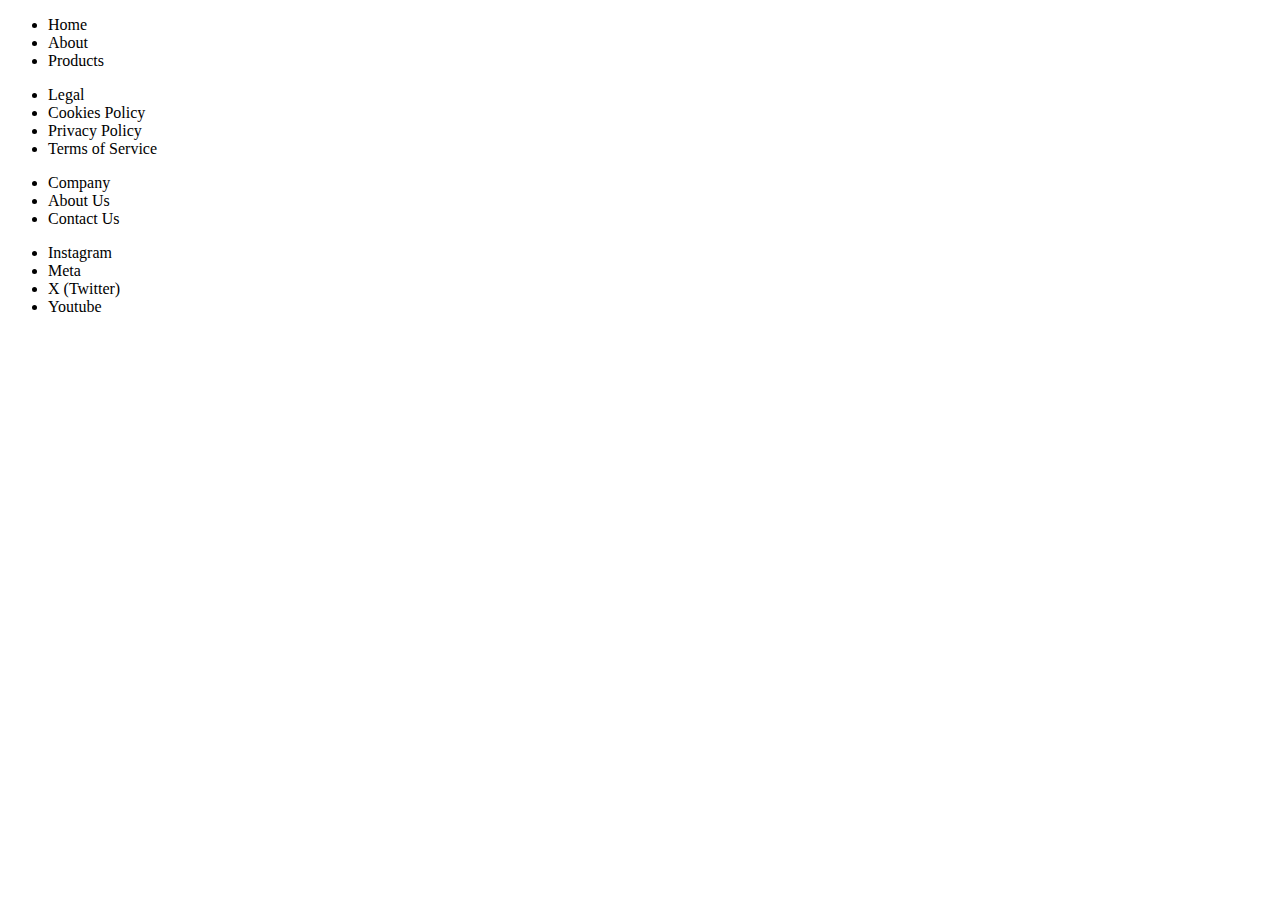
==== about.html @ 0f2d2afc "Create about.html skeleton file" ====
<!DOCTYPE html>
<html lang="en">
  <head>
    <meta charset="UTF-8" />
    <meta name="viewport" content="width=device-width, initial-scale=1.0" />
    <link rel="stylesheet" href="#" />
    <title>Peeling-Good</title>
  </head>

  <body>
    <header>
      <nav class="header-nav">
        <ul>
          <li>Home</li>
          <li>About</li>
          <li>Products</li>
        </ul>
      </nav>
    </header>

    <section class="abouttext"></section>

    <section class="aboutimg"></section>

    <section class="facts"></section>

    <section class="signup"></section>

    <section class="map"></section>

    <section class="contact"></section>

    <footer>
      <nav class="footer-nav-legal">
        <ul>
          <li>Legal</li>
          <li>Cookies Policy</li>
          <li>Privacy Policy</li>
          <li>Terms of Service</li>
        </ul>
      </nav>
      <nav class="footer-nav-company">
        <ul>
          <li>Company</li>
          <li>About Us</li>
          <li>Contact Us</li>
        </ul>
      </nav>
      <nav class="footer-nav-social">
        <ul>
          <li>Instagram</li>
          <li>Meta</li>
          <li>X (Twitter)</li>
          <li>Youtube</li>
        </ul>
      </nav>
    </footer>
  </body>
</html>
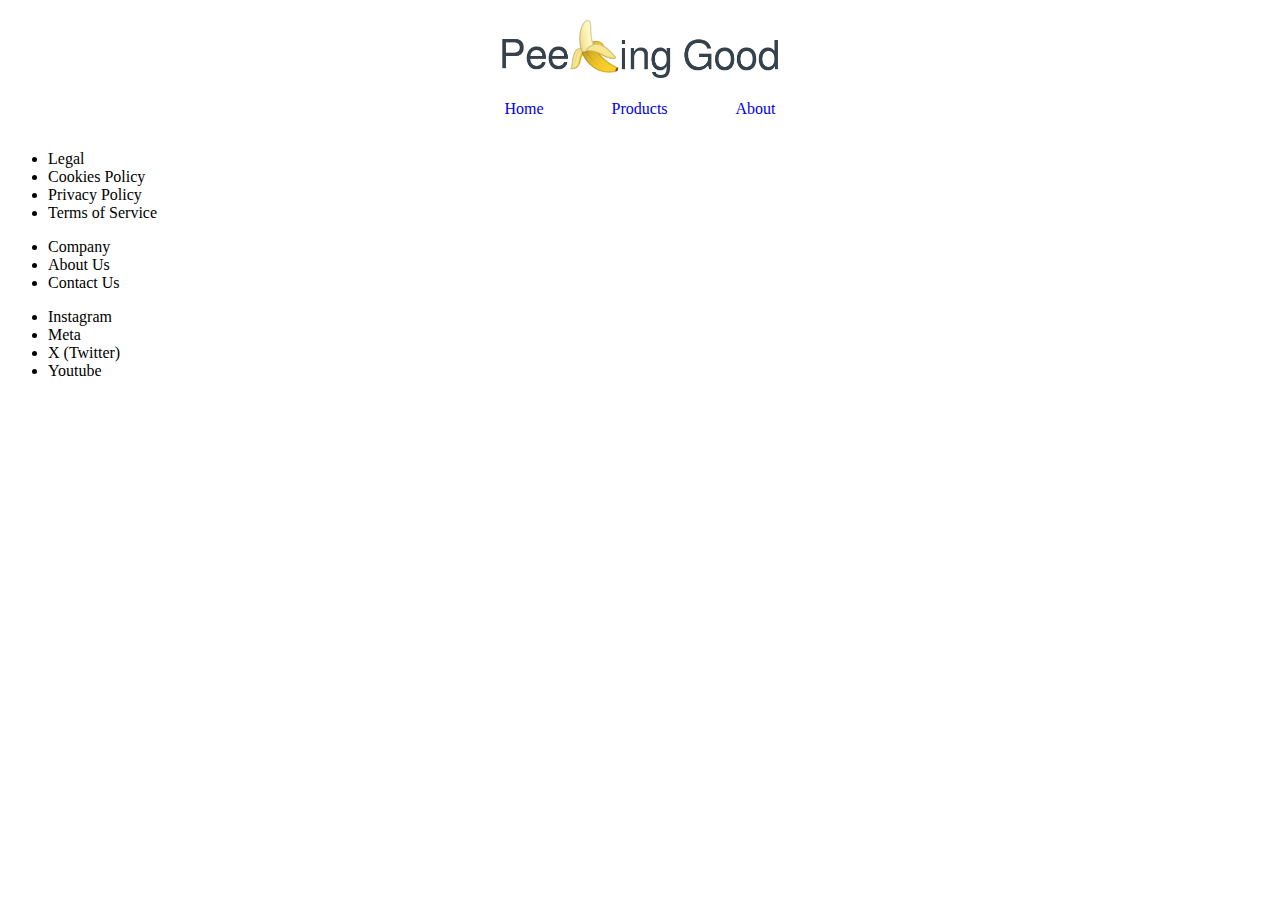
==== commit bfda275d: "Create Header to be used through all 3 pages:" ====
--- a/about.html
+++ b/about.html
@@ -3,17 +3,24 @@
   <head>
     <meta charset="UTF-8" />
     <meta name="viewport" content="width=device-width, initial-scale=1.0" />
-    <link rel="stylesheet" href="#" />
+    <link rel="stylesheet" href="./css/about.css" />
     <title>Peeling-Good</title>
   </head>
 
   <body>
-    <header>
+    <header class="header">
+      <div>
+        <img
+          class="header-logo"
+          src="./images/companylogo.png"
+          alt="Peeling Good"
+        />
+      </div>
       <nav class="header-nav">
         <ul>
-          <li>Home</li>
-          <li>About</li>
-          <li>Products</li>
+          <li><a href="#">Home</a></li>
+          <li><a href="#">Products</a></li>
+          <li><a href="#">About</a></li>
         </ul>
       </nav>
     </header>
--- a/css/about.css
+++ b/css/about.css
@@ -0,0 +1,34 @@
+header {
+  display: flex;
+  flex-direction: column;
+  justify-content: center;
+  align-items: center;
+}
+
+.header-logo {
+  margin: 0 auto;
+  padding-top: 0.5rem;
+  height: 4rem;
+  width: auto;
+}
+
+.header-nav {
+  list-style-type: none;
+  margin: 0;
+  padding: 0;
+}
+
+.header-nav ul {
+  padding: 0;
+}
+
+.header-nav li {
+  display: inline-block;
+  margin: 0;
+  width: auto;
+  padding: 0 2rem 0 2rem;
+}
+
+.header-nav li a {
+  text-decoration: none;
+}
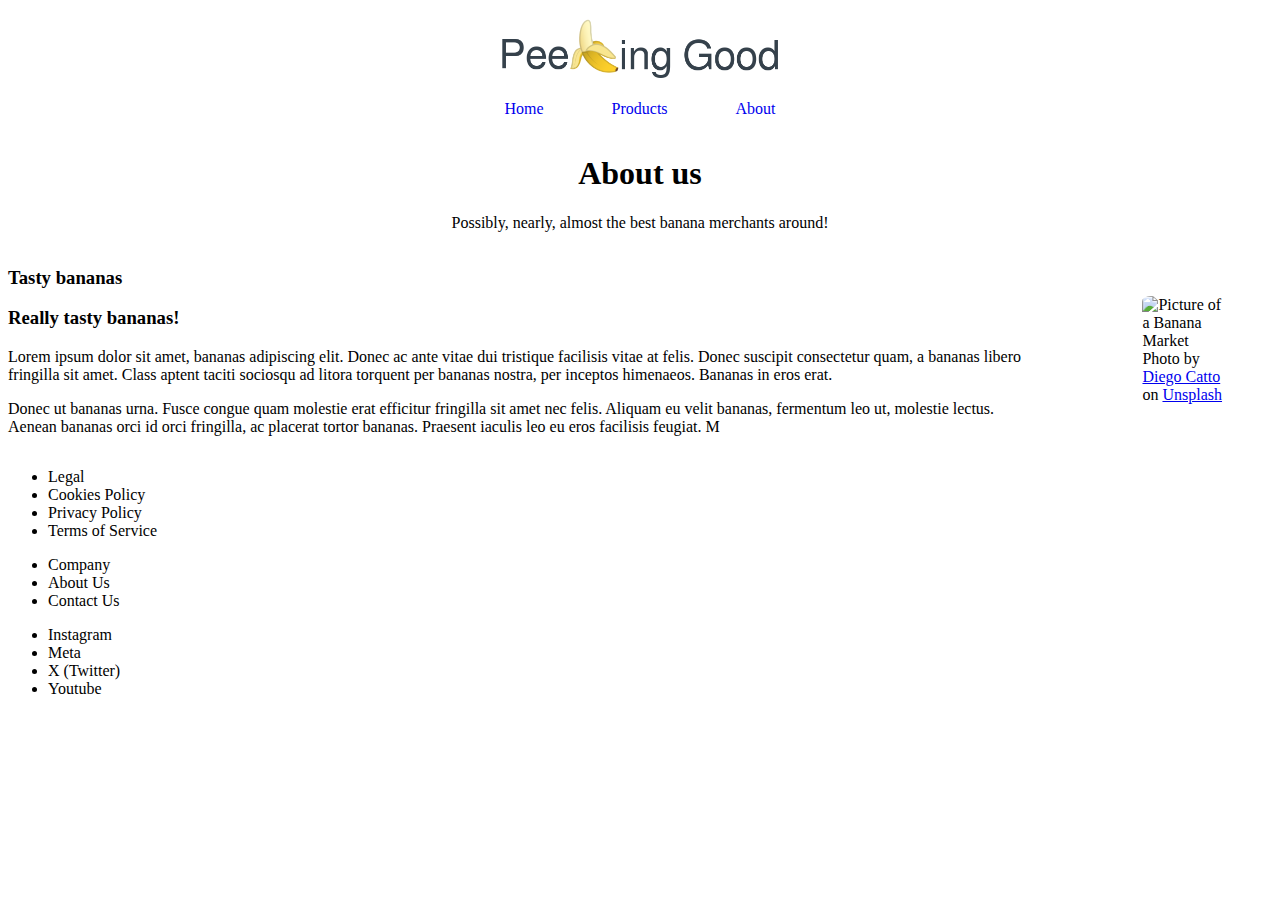
==== commit da73b3d2: "Merge pull request #15 from technative-academy/cgaboutheaderandtext" ====
--- a/about.html
+++ b/about.html
@@ -4,6 +4,7 @@
     <meta charset="UTF-8" />
     <meta name="viewport" content="width=device-width, initial-scale=1.0" />
     <link rel="stylesheet" href="./css/about.css" />
+    <link rel="stylesheet" href=".css/global.css" />
     <title>Peeling-Good</title>
   </head>
 
@@ -18,16 +19,59 @@
       </div>
       <nav class="header-nav">
         <ul>
-          <li><a href="#">Home</a></li>
-          <li><a href="#">Products</a></li>
+          <li><a href="./index.html">Home</a></li>
+          <li><a href="./products.html">Products</a></li>
           <li><a href="#">About</a></li>
         </ul>
       </nav>
     </header>
 
-    <section class="abouttext"></section>
+    <div class="about-hero">
+      <h1>About us</h1>
+      <p>Possibly, nearly, almost the best banana merchants around!</p>
+    </div>
 
-    <section class="aboutimg"></section>
+    <div class="about-blurb-container">
+      <section class="abouttext">
+        <h3>Tasty bananas</h3>
+        <h3>Really tasty bananas!</h3>
+        <p>
+          Lorem ipsum dolor sit amet, bananas adipiscing elit. Donec ac ante
+          vitae dui tristique facilisis vitae at felis. Donec suscipit
+          consectetur quam, a bananas libero fringilla sit amet. Class aptent
+          taciti sociosqu ad litora torquent per bananas nostra, per inceptos
+          himenaeos. Bananas in eros erat.
+        </p>
+        <p>
+          Donec ut bananas urna. Fusce congue quam molestie erat efficitur
+          fringilla sit amet nec felis. Aliquam eu velit bananas, fermentum leo
+          ut, molestie lectus. Aenean bananas orci id orci fringilla, ac
+          placerat tortor bananas. Praesent iaculis leo eu eros facilisis
+          feugiat. M
+        </p>
+      </section>
+      <section class="aboutimg">
+        <figure class="aboutimg-fig">
+          <img
+            class="aboutimg-img"
+            src="./images/banana_market.jpg"
+            alt="Picture of a Banana Market"
+          />
+          <figcaption class="about-figcap">
+            Photo by
+            <a
+              href="https://unsplash.com/@diegocatto?utm_content=creditCopyText&utm_medium=referral&utm_source=unsplash"
+              >Diego Catto</a
+            >
+            on
+            <a
+              href="https://unsplash.com/photos/variety-fruits-sw9V-jBBurQ?utm_content=creditCopyText&utm_medium=referral&utm_source=unsplash"
+              >Unsplash</a
+            >
+          </figcaption>
+        </figure>
+      </section>
+    </div>
 
     <section class="facts"></section>
 
--- a/css/about.css
+++ b/css/about.css
@@ -1,3 +1,5 @@
+/* Header styling */
+
 header {
   display: flex;
   flex-direction: column;
@@ -32,3 +34,30 @@
 .header-nav li a {
   text-decoration: none;
 }
+
+/* About Body Styling*/
+
+.about-hero {
+  text-align: center;
+}
+
+.about-text {
+  justify-items: center;
+}
+
+.about-blurb-container {
+  display: flex;
+  justify-content: center;
+  align-items: center;
+  gap: 5%;
+}
+
+.aboutimg-img {
+  width: auto;
+  max-height: 300px;
+  border-radius: 10%;
+}
+
+.about-figcap {
+  text-align: left;
+}
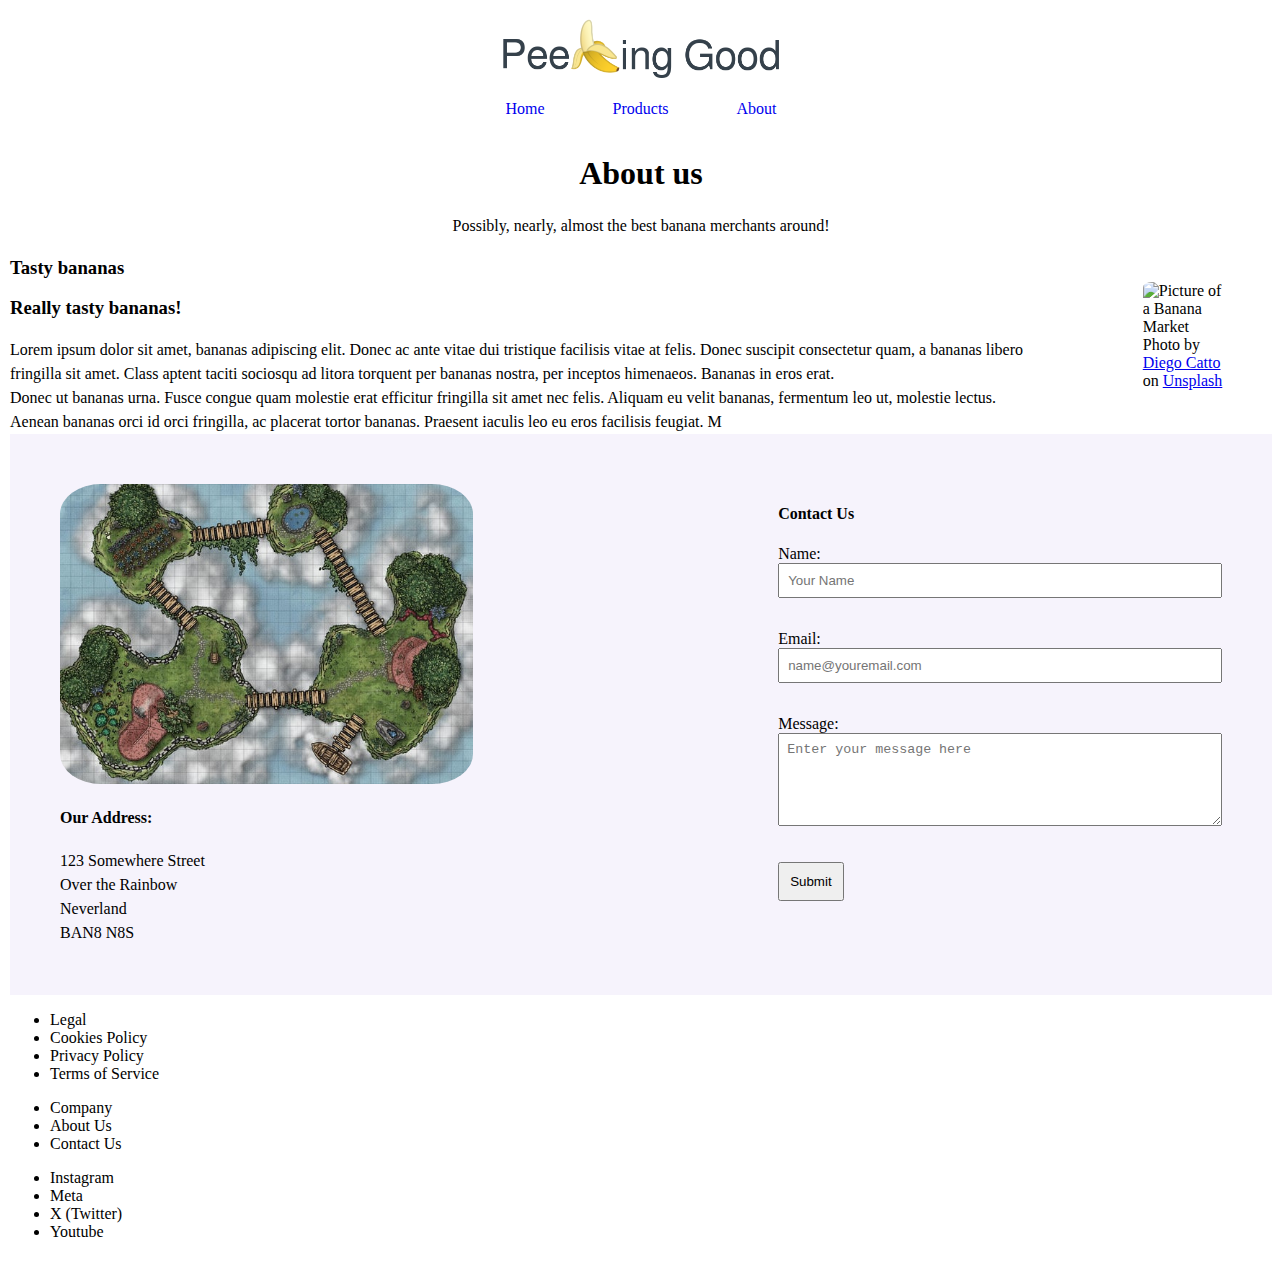
==== commit bf2aa245: "Add Contact section to About:" ====
--- a/about.html
+++ b/about.html
@@ -4,7 +4,7 @@
     <meta charset="UTF-8" />
     <meta name="viewport" content="width=device-width, initial-scale=1.0" />
     <link rel="stylesheet" href="./css/about.css" />
-    <link rel="stylesheet" href=".css/global.css" />
+    <link rel="stylesheet" href="./css/global.css" />
     <title>Peeling-Good</title>
   </head>
 
@@ -73,13 +73,66 @@
       </section>
     </div>
 
-    <section class="facts"></section>
+    <section class="contact">
+      <div class="contact-map-add">
+        <div id="contact-map-div">
+          <img
+            class="contact-map"
+            src="./images/map.jpg"
+            alt="a Map of how to find us"
+          />
+        </div>
 
-    <section class="signup"></section>
+        <div id="contact-address-div">
+          <h4>Our Address:</h4>
+          <p>123 Somewhere Street</p>
+          <p>Over the Rainbow</p>
+          <p>Neverland</p>
+          <p>BAN8 N8S</p>
+        </div>
+      </div>
 
-    <section class="map"></section>
+      <div class="contact-form">
+        <h4>Contact Us</h4>
 
-    <section class="contact"></section>
+        <form action="#" method="post">
+          <div>
+            <label for="name">Name:</label><br />
+            <input
+              type="text"
+              id="name"
+              name="name"
+              placeholder="Your Name"
+              required
+            /><br />
+          </div>
+          <div>
+            <label for="email">Email:</label><br />
+            <input
+              type="email"
+              id="email"
+              name="email"
+              placeholder="name@youremail.com"
+              required
+            /><br />
+          </div>
+          <div>
+            <label for="message">Message:</label><br />
+            <textarea
+              id="message"
+              name="message"
+              rows="5"
+              placeholder="Enter your message here"
+              required
+            ></textarea
+            ><br />
+          </div>
+          <div>
+            <input class="contact-submit" type="submit" value="Submit" />
+          </div>
+        </form>
+      </div>
+    </section>
 
     <footer>
       <nav class="footer-nav-legal">
--- a/css/about.css
+++ b/css/about.css
@@ -43,6 +43,8 @@
 
 .about-text {
   justify-items: center;
+  flex: 1;
+  flex-basis: 50%;
 }
 
 .about-blurb-container {
@@ -53,11 +55,65 @@
 }
 
 .aboutimg-img {
+  flex: 1;
+  flex-basis 50%;
   width: auto;
+  height: auto;
+  max-width: auto;
   max-height: 300px;
   border-radius: 10%;
+
 }
 
 .about-figcap {
   text-align: left;
 }
+
+.contact {
+  display: flex;
+  gap: 5%;
+    background-color: var(--tint);
+    padding: 50px;
+}
+
+.contact-map-add {
+  flex-grow: 1;
+}
+
+.contact-map {
+  flex: 1;
+  flex-basis 50%;
+  width: auto;
+  height: auto;
+  max-width: auto;
+  max-height: 300px;
+  border-radius: 10%;
+}
+.contact-form{
+  flex-grow: 1;
+}
+
+.contact-address-div,p{
+  padding: 0;
+  margin: 0;
+  line-height: 1.5rem;
+}
+
+    form {
+      width: 100%; 
+      margin: 0 auto; 
+    }
+    
+    input[type="text"],
+    input[type="email"],
+    textarea {
+      width: 100%; 
+      padding: 0.5rem; 
+      margin-bottom: 2rem; 
+      box-sizing: border-box; 
+    }
+    input[type="submit"] {
+      
+      padding: 10px; 
+      box-sizing: border-box; 
+    }--- a/css/global.css
+++ b/css/global.css
@@ -0,0 +1,9 @@
+@import url(products.css);
+:root {
+    --footer-background: #1D2830;
+    --header-background: #FBFAFE;
+    --text-body: #4e5a65;
+    --text-heading: #35414b;
+    --tint: #f6f3fc;
+    --primary: #FFE135;
+}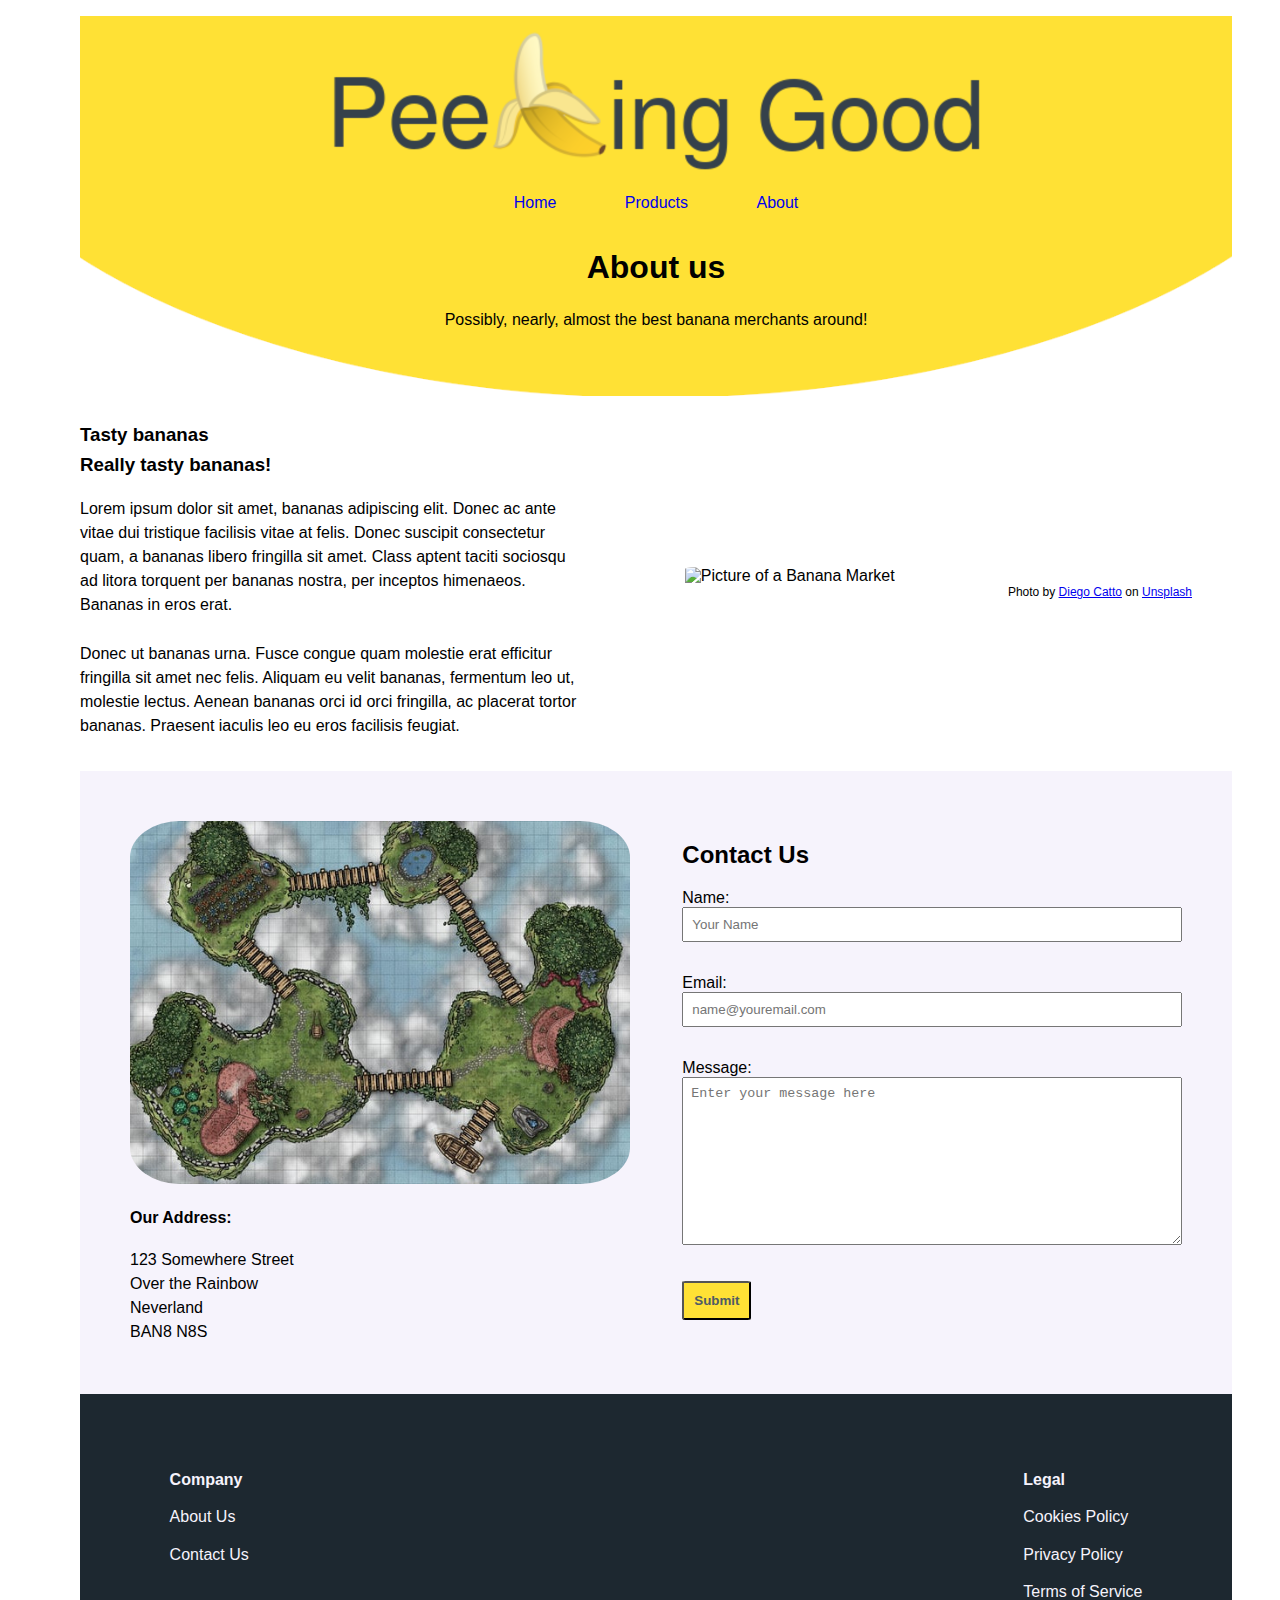
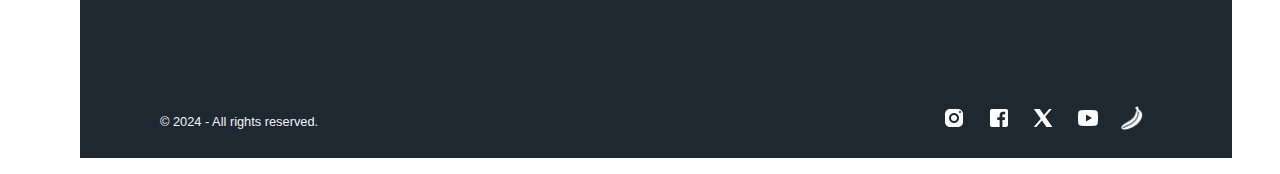
==== commit b27a773c: "Merge pull request #27 from technative-academy/cgfooter" ====
--- a/about.html
+++ b/about.html
@@ -9,26 +9,28 @@
   </head>
 
   <body>
-    <header class="header">
-      <div>
-        <img
-          class="header-logo"
-          src="./images/companylogo.png"
-          alt="Peeling Good"
-        />
-      </div>
-      <nav class="header-nav">
-        <ul>
-          <li><a href="./index.html">Home</a></li>
-          <li><a href="./products.html">Products</a></li>
-          <li><a href="#">About</a></li>
-        </ul>
-      </nav>
-    </header>
-
-    <div class="about-hero">
-      <h1>About us</h1>
-      <p>Possibly, nearly, almost the best banana merchants around!</p>
+    <div class="background-container">
+      <header class="header">
+        <div>
+          <img
+            class="header-logo"
+            src="./images/companylogo.png"
+            alt="Peeling Good"
+          />
+        </div>
+        <nav class="header-nav">
+          <ul>
+            <li><a href="./index.html">Home</a></li>
+            <li><a href="./products.html">Products</a></li>
+            <li><a href="#">About</a></li>
+          </ul>
+        </nav>
+      </header>
+
+      <div class="about-hero" id="aboutus">
+        <h1>About us</h1>
+        <p>Possibly, nearly, almost the best banana merchants around!</p>
+      </div>
     </div>
 
     <div class="about-blurb-container">
@@ -47,33 +49,32 @@
           fringilla sit amet nec felis. Aliquam eu velit bananas, fermentum leo
           ut, molestie lectus. Aenean bananas orci id orci fringilla, ac
           placerat tortor bananas. Praesent iaculis leo eu eros facilisis
-          feugiat. M
+          feugiat.
         </p>
       </section>
-      <section class="aboutimg">
-        <figure class="aboutimg-fig">
-          <img
-            class="aboutimg-img"
-            src="./images/banana_market.jpg"
-            alt="Picture of a Banana Market"
-          />
-          <figcaption class="about-figcap">
-            Photo by
-            <a
-              href="https://unsplash.com/@diegocatto?utm_content=creditCopyText&utm_medium=referral&utm_source=unsplash"
-              >Diego Catto</a
-            >
-            on
-            <a
-              href="https://unsplash.com/photos/variety-fruits-sw9V-jBBurQ?utm_content=creditCopyText&utm_medium=referral&utm_source=unsplash"
-              >Unsplash</a
-            >
-          </figcaption>
-        </figure>
-      </section>
+
+      <figure class="aboutimg-fig">
+        <img
+          class="aboutimg-img"
+          src="./images/banana_market.jpg"
+          alt="Picture of a Banana Market"
+        />
+        <figcaption class="about-figcap">
+          Photo by
+          <a
+            href="https://unsplash.com/@diegocatto?utm_content=creditCopyText&utm_medium=referral&utm_source=unsplash"
+            >Diego Catto</a
+          >
+          on
+          <a
+            href="https://unsplash.com/photos/variety-fruits-sw9V-jBBurQ?utm_content=creditCopyText&utm_medium=referral&utm_source=unsplash"
+            >Unsplash</a
+          >
+        </figcaption>
+      </figure>
     </div>
 
-    <section class="contact">
+    <section class="contact" id="contactus">
       <div class="contact-map-add">
         <div id="contact-map-div">
           <img
@@ -93,7 +94,7 @@
       </div>
 
       <div class="contact-form">
-        <h4>Contact Us</h4>
+        <h2>Contact Us</h2>
 
         <form action="#" method="post">
           <div>
@@ -121,7 +122,7 @@
             <textarea
               id="message"
               name="message"
-              rows="5"
+              rows="10"
               placeholder="Enter your message here"
               required
             ></textarea
@@ -135,29 +136,70 @@
     </section>
 
     <footer>
-      <nav class="footer-nav-legal">
-        <ul>
-          <li>Legal</li>
-          <li>Cookies Policy</li>
-          <li>Privacy Policy</li>
-          <li>Terms of Service</li>
-        </ul>
-      </nav>
-      <nav class="footer-nav-company">
-        <ul>
-          <li>Company</li>
-          <li>About Us</li>
-          <li>Contact Us</li>
-        </ul>
-      </nav>
-      <nav class="footer-nav-social">
-        <ul>
-          <li>Instagram</li>
-          <li>Meta</li>
-          <li>X (Twitter)</li>
-          <li>Youtube</li>
-        </ul>
-      </nav>
+      <div class="footer-left-container">
+        <nav class="footer-nav-company">
+          <ul>
+            <li><span>Company</span></li>
+            <li><a href="#aboutus">About Us</a></li>
+            <li><a href="#contactus">Contact Us</a></li>
+          </ul>
+        </nav>
+        <p>© 2024 - All rights reserved.</p>
+      </div>
+      <div class="footer-right-container">
+        <nav class="footer-nav-legal">
+          <ul>
+            <li><span>Legal</span></li>
+            <li><a href="#">Cookies Policy</a></li>
+            <li><a href="#">Privacy Policy</a></li>
+            <li><a href="#">Terms of Service</a></li>
+          </ul>
+        </nav>
+        <nav class="footer-nav-social">
+          <ul>
+            <li>
+              <a href="#"
+                ><img
+                  class="socialsimg"
+                  src="./images/instagram-48.png"
+                  alt="Instagram"
+              /></a>
+            </li>
+            <li>
+              <a href="#"
+                ><img
+                  class="socialsimg"
+                  src="./images/facebook-48.png"
+                  alt="Facebook"
+              /></a>
+            </li>
+            <li>
+              <a href="#"
+                ><img
+                  class="socialsimg"
+                  src="./images/twitterx-48.png"
+                  alt="Twitter or X "
+              /></a>
+            </li>
+            <li>
+              <a href="#"
+                ><img
+                  class="socialsimg"
+                  src="./images/youtube-48.png"
+                  alt="Youtube "
+              /></a>
+            </li>
+            <li>
+              <a href="./index.html"
+                ><img
+                  class="socialsimg"
+                  src="./images/bananasocial-50.png"
+                  alt="Love Bananas? Click Here. "
+              /></a>
+            </li>
+          </ul>
+        </nav>
+      </div>
     </footer>
   </body>
 </html>
--- a/css/about.css
+++ b/css/about.css
@@ -1,50 +1,18 @@
 /* Header styling */
-
-header {
-  display: flex;
-  flex-direction: column;
-  justify-content: center;
-  align-items: center;
-}
-
-.header-logo {
-  margin: 0 auto;
-  padding-top: 0.5rem;
-  height: 4rem;
+.background-container {
+  background-image: url('../images/headersplash.png');
+  background-size: cover;
+  background-position: bottom;
+  background-repeat: no-repeat;
+  padding-bottom: 4rem;
   width: auto;
-}
-
-.header-nav {
-  list-style-type: none;
-  margin: 0;
-  padding: 0;
-}
-
-.header-nav ul {
-  padding: 0;
-}
-
-.header-nav li {
-  display: inline-block;
-  margin: 0;
-  width: auto;
-  padding: 0 2rem 0 2rem;
-}
-
-.header-nav li a {
-  text-decoration: none;
+
 }
 
 /* About Body Styling*/
 
 .about-hero {
   text-align: center;
-}
-
-.about-text {
-  justify-items: center;
-  flex: 1;
-  flex-basis: 50%;
 }
 
 .about-blurb-container {
@@ -53,67 +21,200 @@
   align-items: center;
   gap: 5%;
 }
+.abouttext {
+  flex: 1;
+}
+
+.aboutimg-fig {
+  flex: 1;
+}
 
 .aboutimg-img {
-  flex: 1;
-  flex-basis 50%;
+  border-radius: 10%;
+  max-width: 100%;
+  max-height: auto;
+}
+
+.about-figcap {
+  text-align: right;
+  font-size: 0.75rem;
+}
+
+.abouttext h3 {
+  margin: 0.5rem 0 0.5rem 0;
+}
+
+.abouttext p {
+  padding: 0.8rem 0 0.8rem 0;
+}
+
+/*CONTACT section styling*/
+
+.contact {
+  display: flex;
+  justify-content: space-evenly;
+  align-items: center;
+  gap: 5%;
+  background-color: var(--tint);
+  padding: 50px;
+  margin: 0;
+}
+
+.contact-map-add {
+  flex: 1;
+}
+.contact-form {
+  flex: 1;
+  align-self: flex-start;
+}
+
+.contact-map {
+  max-width: 100%;
+  max-height: auto;
+  border-radius: 10%;
+}
+.contact-form {
+  flex: 1;
+}
+
+.contact-address-div,
+p {
+  padding: 0;
+  margin: 0;
+  line-height: 1.5rem;
+}
+
+/* FORM Styling */
+
+form {
+  width: 100%;
+  margin: 0 auto;
+}
+
+input[type="text"],
+input[type="email"],
+textarea {
+  width: 100%;
+  padding: 0.5rem;
+  margin-bottom: 2rem;
+  box-sizing: border-box;
+}
+form input[type="submit"] {
+  padding: 10px;
+  box-sizing: border-box;
+  color: var(--text-body);
+  font-weight: bolder;
+  background-color: var(--primary);
+  border-radius: 5%;
+  box-shadow: none;
+}
+
+/* FOOTER styling */
+
+footer {
+  color: var(--tint);
+  background-color: var(--footer-background);
+  padding: 3.2rem 5rem 1.5rem 5rem;
+  display: flex;
+  justify-content: space-between;
+
+    .footer,span {
+    font-weight: bolder;
+  }
+
+  .footer,p {
+    font-size: 0.8rem;
+  }
+
+  .footer-left-container {
+    display: flex;
+    flex-direction: column;
+    gap: 4rem;
+  }
+
+.footer-nav-legal {
+  flex: 1;
+  margin: 0;
+  padding: 0;
+}
+
+.footer-nav-legal ul {
+  padding: 0;
+  list-style-type: none;
+}
+.footer-nav-legal li {
+    padding: 0.6rem;
+}
+
+.footer-right-container {
+  display: flex;
+  gap: 5rem;
+  flex-direction: column;
+  align-items: flex-end;
+  justify-content: space-evenly;
+}
+.footer-nav-company {
+  flex: 1;
+  margin: 0;
+  padding: 0;
+}
+
+.footer-nav-company ul {
+  padding: 0;
+  list-style-type: none;
+  text-align: left;
+}
+.footer-nav-company li {
+    padding: 0.6rem;
+}
+
+.footer-nav-social {
+  list-style-type: none;
+  margin: 0;
+  padding: 0;
+}
+
+.footer-nav-social ul {
+  padding: 0;
+  margin: 0;
+}
+
+.footer-nav-social li {
+  display: inline-block;
+  margin: 0;
   width: auto;
-  height: auto;
-  max-width: auto;
-  max-height: 300px;
-  border-radius: 10%;
-
-}
-
-.about-figcap {
-  text-align: left;
-}
-
-.contact {
-  display: flex;
-  gap: 5%;
-    background-color: var(--tint);
-    padding: 50px;
-}
-
-.contact-map-add {
-  flex-grow: 1;
-}
-
-.contact-map {
-  flex: 1;
-  flex-basis 50%;
-  width: auto;
-  height: auto;
-  max-width: auto;
-  max-height: 300px;
-  border-radius: 10%;
-}
-.contact-form{
-  flex-grow: 1;
-}
-
-.contact-address-div,p{
-  padding: 0;
-  margin: 0;
-  line-height: 1.5rem;
-}
-
-    form {
-      width: 100%; 
-      margin: 0 auto; 
-    }
-    
-    input[type="text"],
-    input[type="email"],
-    textarea {
-      width: 100%; 
-      padding: 0.5rem; 
-      margin-bottom: 2rem; 
-      box-sizing: border-box; 
-    }
-    input[type="submit"] {
-      
-      padding: 10px; 
-      box-sizing: border-box; 
-    }+  padding: 0 0.5rem 0 0.5rem;
+}
+
+.socialsimg, img:hover {
+  height: 2rem;
+}
+
+footer,a:link,
+footer,a:visited {
+  text-decoration: none; 
+  color: var(--tint); 
+}
+
+footer,a:hover{
+  text-decoration: underline; 
+  color: var(--primary);
+}
+
+footer,a:active{
+   text-decoration: wavy; 
+  color: var(--primary); 
+  font-weight: bolder;
+}
+
+.socialsimg, img{
+  width: 100%;
+  height: 1.5rem;
+  margin: 0 auto;
+}
+
+
+
+
+
+
--- a/css/global.css
+++ b/css/global.css
@@ -1,9 +1,64 @@
+@import url("index.css");
 @import url(products.css);
 :root {
-    --footer-background: #1D2830;
-    --header-background: #FBFAFE;
-    --text-body: #4e5a65;
-    --text-heading: #35414b;
-    --tint: #f6f3fc;
-    --primary: #FFE135;
-}+  --footer-background: #1d2830;
+  --header-background: #fbfafe;
+  --text-body: #4e5a65;
+  --text-heading: #35414b;
+  --tint: #f6f3fc;
+  --primary: #ffe135;
+}
+
+/* HEADER styling */
+
+header {
+  display: flex;
+  flex-direction: column;
+  justify-content: center;
+  align-items: center;
+}
+
+.header-logo {
+  flex: 1;
+  margin: 0 auto;
+  padding-top: 0.5rem;
+
+  max-width: 100%;
+  max-height: auto;
+}
+
+.header-nav {
+  list-style-type: none;
+  margin: 0;
+  padding: 0;
+}
+
+.header-nav ul {
+  padding: 0;
+}
+
+.header-nav li {
+  display: inline-block;
+  margin: 0;
+  width: auto;
+  padding: 0 2rem 0 2rem;
+}
+
+.header-nav li a {
+  text-decoration: none;
+}
+
+/* BODY styling */
+
+body {
+  width: 90%;
+  margin: 0 auto;
+  font-family: Arial, Helvetica, sans-serif;
+  margin: 1rem 5rem 1rem 5rem;
+}
+
+section {
+  margin: 20px 0px;
+}
+
+/* FOOTER styling tbc */
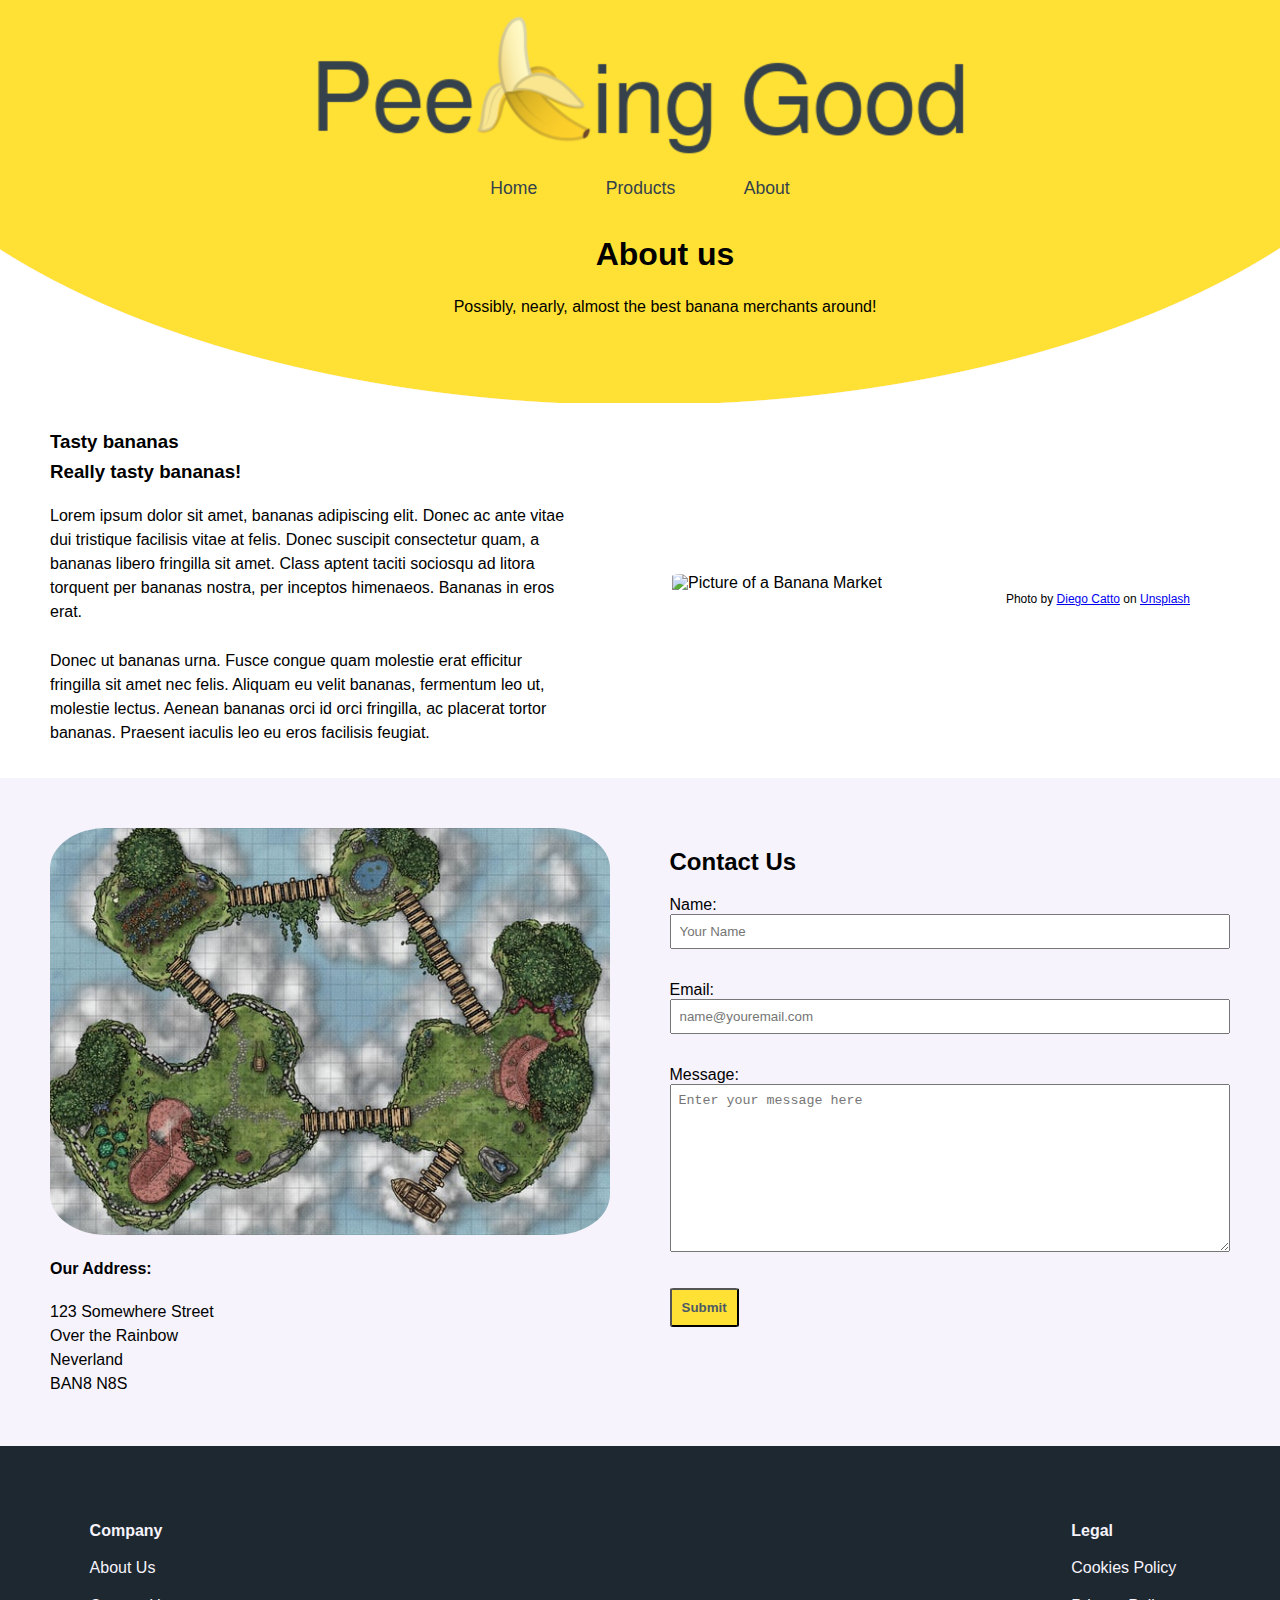
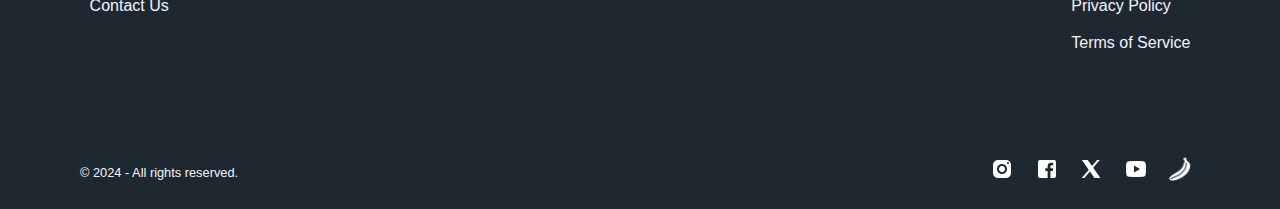
==== commit 81cfff23: "Update global.css:" ====
--- a/about.html
+++ b/about.html
@@ -26,7 +26,7 @@
           </ul>
         </nav>
       </header>
-
+<section class="aboutsection">
       <div class="about-hero" id="aboutus">
         <h1>About us</h1>
         <p>Possibly, nearly, almost the best banana merchants around!</p>
@@ -73,6 +73,7 @@
         </figcaption>
       </figure>
     </div>
+    </section>
 
     <section class="contact" id="contactus">
       <div class="contact-map-add">
--- a/css/about.css
+++ b/css/about.css
@@ -1,18 +1,18 @@
 /* Header styling */
 .background-container {
-  background-image: url('../images/headersplash.png');
+  background-image: url("../images/headersplash.png");
   background-size: cover;
   background-position: bottom;
   background-repeat: no-repeat;
   padding-bottom: 4rem;
   width: auto;
-
 }
 
 /* About Body Styling*/
 
 .about-hero {
   text-align: center;
+  padding-left: 50px;
 }
 
 .about-blurb-container {
@@ -23,10 +23,12 @@
 }
 .abouttext {
   flex: 1;
+  padding-left: 50px;
 }
 
 .aboutimg-fig {
   flex: 1;
+  padding-right: 50px;
 }
 
 .aboutimg-img {
@@ -108,113 +110,3 @@
   border-radius: 5%;
   box-shadow: none;
 }
-
-/* FOOTER styling */
-
-footer {
-  color: var(--tint);
-  background-color: var(--footer-background);
-  padding: 3.2rem 5rem 1.5rem 5rem;
-  display: flex;
-  justify-content: space-between;
-
-    .footer,span {
-    font-weight: bolder;
-  }
-
-  .footer,p {
-    font-size: 0.8rem;
-  }
-
-  .footer-left-container {
-    display: flex;
-    flex-direction: column;
-    gap: 4rem;
-  }
-
-.footer-nav-legal {
-  flex: 1;
-  margin: 0;
-  padding: 0;
-}
-
-.footer-nav-legal ul {
-  padding: 0;
-  list-style-type: none;
-}
-.footer-nav-legal li {
-    padding: 0.6rem;
-}
-
-.footer-right-container {
-  display: flex;
-  gap: 5rem;
-  flex-direction: column;
-  align-items: flex-end;
-  justify-content: space-evenly;
-}
-.footer-nav-company {
-  flex: 1;
-  margin: 0;
-  padding: 0;
-}
-
-.footer-nav-company ul {
-  padding: 0;
-  list-style-type: none;
-  text-align: left;
-}
-.footer-nav-company li {
-    padding: 0.6rem;
-}
-
-.footer-nav-social {
-  list-style-type: none;
-  margin: 0;
-  padding: 0;
-}
-
-.footer-nav-social ul {
-  padding: 0;
-  margin: 0;
-}
-
-.footer-nav-social li {
-  display: inline-block;
-  margin: 0;
-  width: auto;
-  padding: 0 0.5rem 0 0.5rem;
-}
-
-.socialsimg, img:hover {
-  height: 2rem;
-}
-
-footer,a:link,
-footer,a:visited {
-  text-decoration: none; 
-  color: var(--tint); 
-}
-
-footer,a:hover{
-  text-decoration: underline; 
-  color: var(--primary);
-}
-
-footer,a:active{
-   text-decoration: wavy; 
-  color: var(--primary); 
-  font-weight: bolder;
-}
-
-.socialsimg, img{
-  width: 100%;
-  height: 1.5rem;
-  margin: 0 auto;
-}
-
-
-
-
-
-
--- a/css/global.css
+++ b/css/global.css
@@ -1,5 +1,6 @@
 @import url("index.css");
-@import url(products.css);
+@import url("products.css");
+@import url("about.css");
 :root {
   --footer-background: #1d2830;
   --header-background: #fbfafe;
@@ -46,15 +47,34 @@
 
 .header-nav li a {
   text-decoration: none;
+  font-size: 1.1rem;
 }
+
+header a:link,
+footer a:visited {
+  text-decoration: none; 
+  color: var(--text-heading); 
+  font-weight: lighter;
+}
+
+header a:hover{
+  text-decoration: underline; 
+  color: var(--text-body);
+  font-weight: bolder;
+  font-size: 1.1rem;
+}
+
+header a:active{
+  text-decoration: underline; 
+  color: var(--text-heading); 
+  font-size: 1rem;
+  }
 
 /* BODY styling */
 
 body {
-  width: 90%;
   margin: 0 auto;
   font-family: Arial, Helvetica, sans-serif;
-  margin: 1rem 5rem 1rem 5rem;
 }
 
 section {
@@ -62,3 +82,105 @@
 }
 
 /* FOOTER styling tbc */
+
+footer {
+  color: var(--tint);
+  background-color: var(--footer-background);
+  padding: 3.2rem 5rem 1.5rem 5rem;
+  display: flex;
+  justify-content: space-between;
+
+    .footer,span {
+    font-weight: bolder;
+  }
+
+  .footer,p {
+    font-size: 0.8rem;
+  }
+
+  .footer-left-container {
+    display: flex;
+    flex-direction: column;
+    gap: 4rem;
+  }
+
+.footer-nav-legal {
+  flex: 1;
+  margin: 0;
+  padding: 0;
+}
+
+.footer-nav-legal ul {
+  padding: 0;
+  list-style-type: none;
+}
+.footer-nav-legal li {
+    padding: 0.6rem;
+}
+
+.footer-right-container {
+  display: flex;
+  gap: 5rem;
+  flex-direction: column;
+  align-items: flex-end;
+  justify-content: space-evenly;
+}
+.footer-nav-company {
+  flex: 1;
+  margin: 0;
+  padding: 0;
+}
+
+.footer-nav-company ul {
+  padding: 0;
+  list-style-type: none;
+  text-align: left;
+}
+.footer-nav-company li {
+    padding: 0.6rem;
+}
+
+.footer-nav-social {
+  list-style-type: none;
+  margin: 0;
+  padding: 0;
+}
+
+.footer-nav-social ul {
+  padding: 0;
+  margin: 0;
+}
+
+.footer-nav-social li {
+  display: inline-block;
+  margin: 0;
+  width: auto;
+  padding: 0 0.5rem 0 0.5rem;
+}
+
+.socialsimg, img:hover {
+  height: 2rem;
+}
+
+footer,a:link,
+footer,a:visited {
+  text-decoration: none; 
+  color: var(--tint); 
+}
+
+footer,a:hover{
+  text-decoration: underline; 
+  color: var(--primary);
+}
+
+footer,a:active{
+   text-decoration: wavy; 
+  color: var(--primary); 
+  font-weight: bolder;
+}
+
+.socialsimg, img{
+  width: 100%;
+  height: 1.5rem;
+  margin: 0 auto;
+}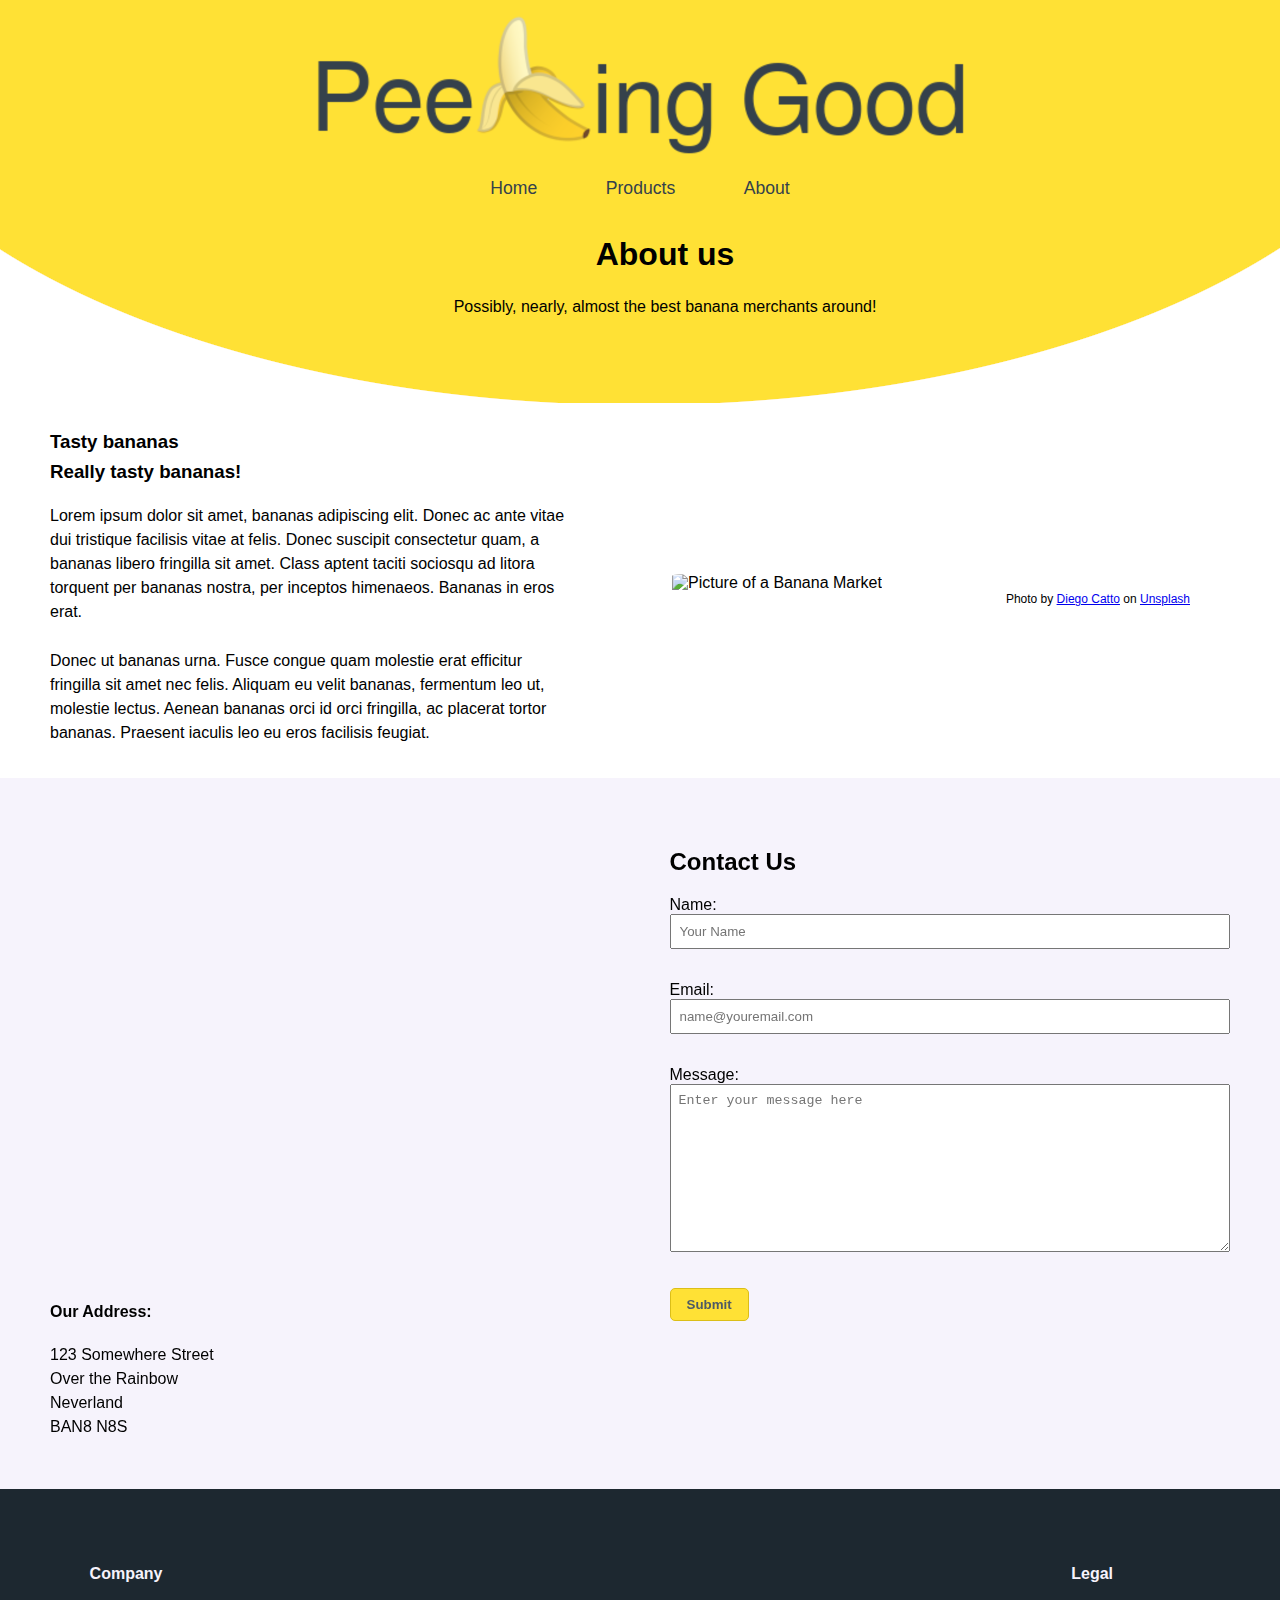
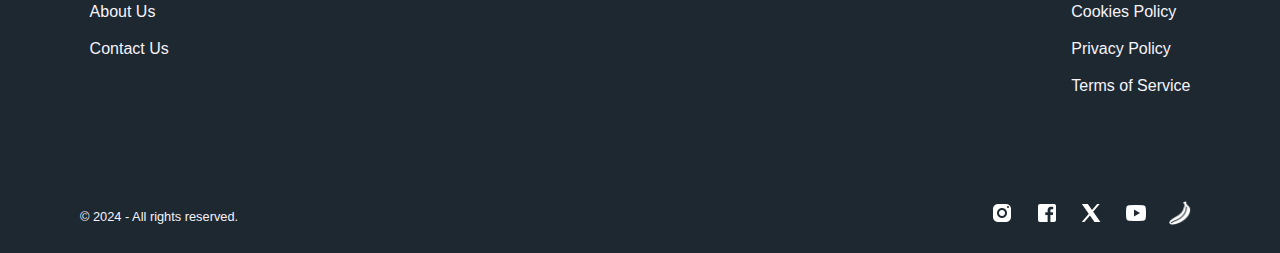
==== commit 6b4146b5: "Update map in contact, to embed Google source" ====
--- a/about.html
+++ b/about.html
@@ -78,11 +78,7 @@
     <section class="contact" id="contactus">
       <div class="contact-map-add">
         <div id="contact-map-div">
-          <img
-            class="contact-map"
-            src="./images/map.jpg"
-            alt="a Map of how to find us"
-          />
+          <iframe src="https://www.google.com/maps/embed?pb=!1m14!1m12!1m3!1d12338.957081351464!2d-0.14333763528324092!3d50.82928199827322!2m3!1f0!2f0!3f0!3m2!1i1024!2i768!4f13.1!5e0!3m2!1sen!2suk!4v1713524866729!5m2!1sen!2suk" width="600" height="450" style="border:0;" allowfullscreen="" loading="lazy" referrerpolicy="no-referrer-when-downgrade"></iframe>
         </div>
 
         <div id="contact-address-div">
--- a/css/about.css
+++ b/css/about.css
@@ -70,7 +70,7 @@
   align-self: flex-start;
 }
 
-.contact-map {
+iframe {
   max-width: 100%;
   max-height: auto;
   border-radius: 10%;
@@ -102,11 +102,11 @@
   box-sizing: border-box;
 }
 form input[type="submit"] {
-  padding: 10px;
+  padding: 0.5rem 1rem 0.5rem 1rem;
   box-sizing: border-box;
   color: var(--text-body);
   font-weight: bolder;
   background-color: var(--primary);
-  border-radius: 5%;
-  box-shadow: none;
+  border-radius: 5px;
+  border: 1px solid #dbbe18;
 }
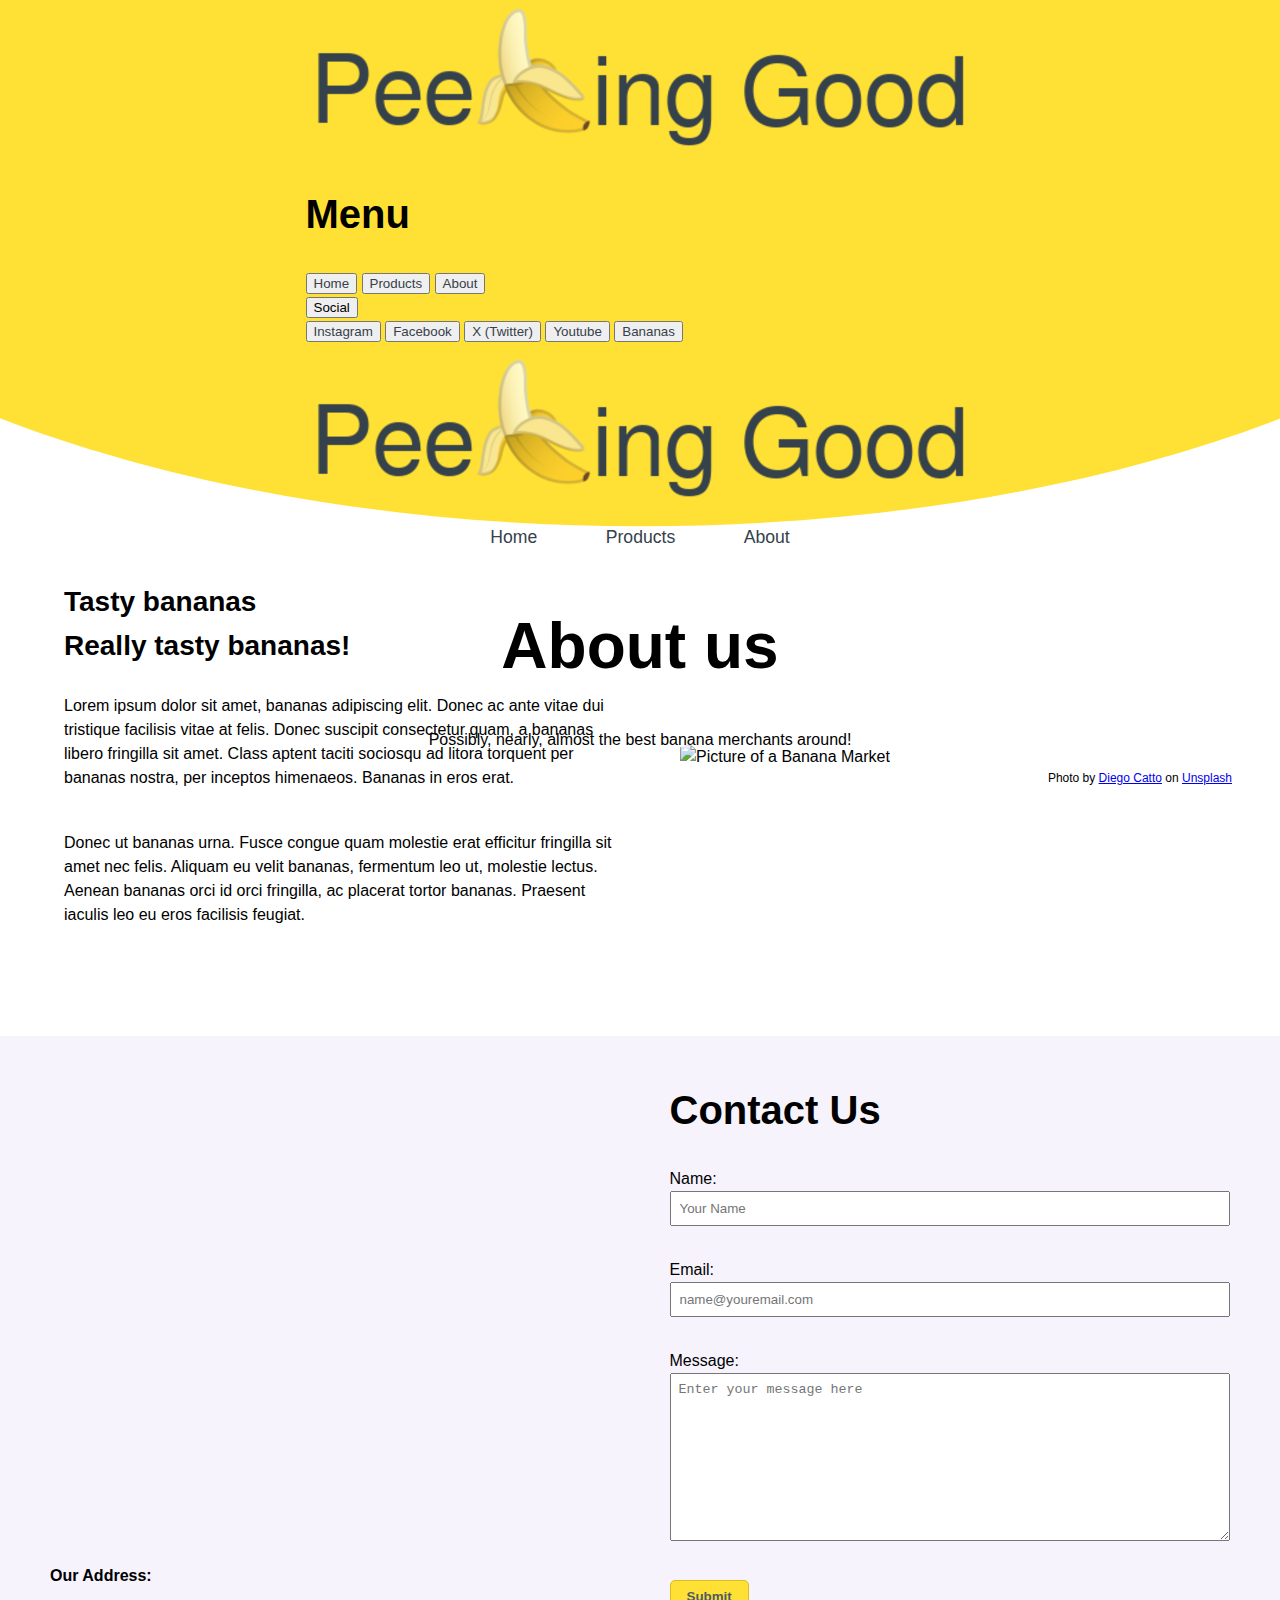
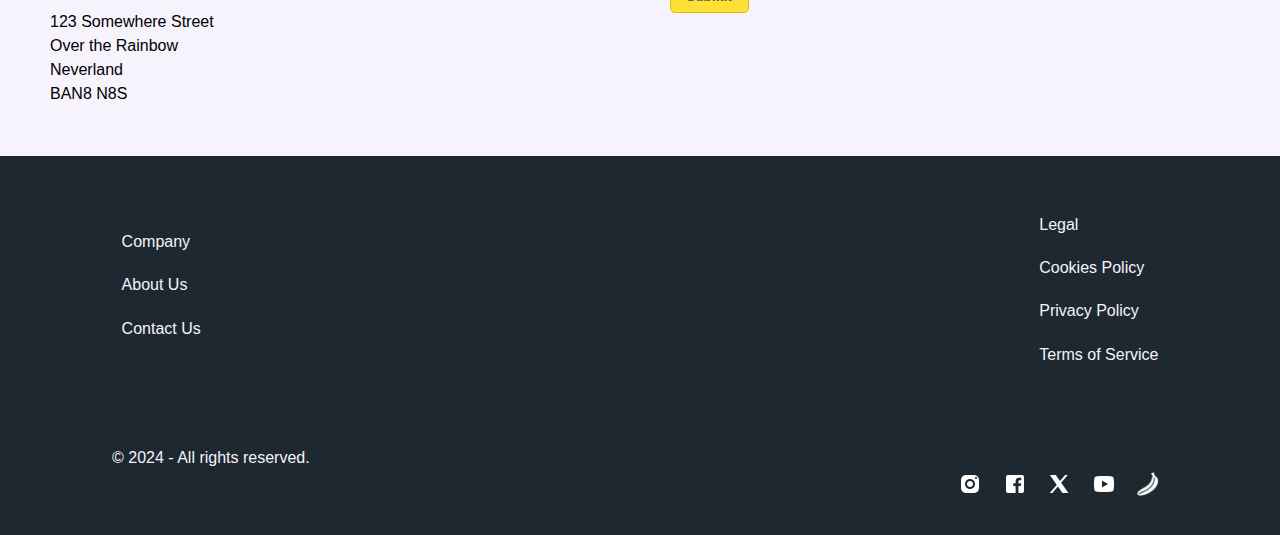
==== commit ee87007e: "Run about.html through html validation service:" ====
--- a/about.html
+++ b/about.html
@@ -3,14 +3,78 @@
   <head>
     <meta charset="UTF-8" />
     <meta name="viewport" content="width=device-width, initial-scale=1.0" />
-    <link rel="stylesheet" href="./css/about.css" />
+    <link rel="preconnect" href="https://fonts.googleapis.com">
+    <link rel="preconnect" href="https://fonts.gstatic.com" crossorigin>
+    <link href="https://fonts.googleapis.com/css2?family=Roboto:ital,wght@0,100;0,300;0,400;0,500;0,700;0,900;1,100;1,300;1,400;1,500;1,700;1,900&display=swap" rel="stylesheet">
     <link rel="stylesheet" href="./css/global.css" />
-    <title>Peeling-Good</title>
+    <script defer src="./javascript/burger.js"></script>
+  
+    
+    <title>Peeling-Good | About & Contact </title>
   </head>
 
   <body>
+    <div class="content-wrapper">
     <div class="background-container">
+      <div class="custom-shape-divider-top-1713731422">
+        <svg data-name="Layer 1" xmlns="http://www.w3.org/2000/svg" viewBox="0 0 1200 120" preserveAspectRatio="none">
+        <path d="M0,0V7.23C0,65.52,268.63,112.77,600,112.77S1200,65.52,1200,7.23V0Z" class="shape-fill"></path>
+        </svg>
+      </div>
       <header class="header">
+
+        <!-- Mobile Burger Menu Below - kept hidden in Desktop > 768px Displays-->
+        
+        <div class="header-mobile-container">
+      <img
+        class="mobile-company-logo"
+        src="./images/companylogo.png"
+        alt="Peeling Good Logo"
+      />
+      <div class="burger">
+        <h2 id="burgername">Menu</h2>
+        <div class="menu-toggle" id="menuToggle">
+          <div class="burgerbar"></div>
+          <div class="burgerbar"></div>
+          <div class="burgerbar"></div>
+        </div>
+        <div class="menu" id="burgermenu">
+          <button class="menu-option">
+            <a href="./index.html" > Home</a>
+          </button>
+          <button class="menu-option">
+            <a href="./products.html">Products</a>
+          </button>
+          <button class="menu-option">
+            <a href="./about.html" >About</a>
+          </button>
+          <!--All this talk of Burgers makes me want a Brie 'n' Bacon -->
+          <div class="submenu">
+            <button class="menu-option submenu-toggle">Social</button>
+            <div class="submenu-content">
+              <button class="submenu-option">
+                <a href="https://www.instagram.com/">Instagram</a>
+              </button>
+              <button class="submenu-option">
+                <a href="https://www.facebook.com/">Facebook</a>
+              </button>
+              <button class="submenu-option">
+                <a href="https://twitter.com">X (Twitter)</a>
+              </button>
+              <button class="submenu-option">
+                <a href="https://www.youtube.com">Youtube</a>
+              </button>
+              <button class="submenu-option">
+                <a href="./index.html">Bananas</a>
+              </button>
+            </div>
+          </div>
+        </div>
+      </div>
+      <!--END of Burger Menu - kept hidden in Desktop > 768px-->
+    </div>
+    <!--END of Mobile Header Container- kept hidden in Desktop > 768px-->
+
         <div>
           <img
             class="header-logo"
@@ -26,15 +90,19 @@
           </ul>
         </nav>
       </header>
-<section class="aboutsection">
+  <main>
+        
+    <section class="aboutsection">
       <div class="about-hero" id="aboutus">
         <h1>About us</h1>
         <p>Possibly, nearly, almost the best banana merchants around!</p>
       </div>
     </div>
 
+<!--ABOUT Blurb and Image -->
+
     <div class="about-blurb-container">
-      <section class="abouttext">
+      <div class="abouttext">
         <h3>Tasty bananas</h3>
         <h3>Really tasty bananas!</h3>
         <p>
@@ -51,34 +119,37 @@
           placerat tortor bananas. Praesent iaculis leo eu eros facilisis
           feugiat.
         </p>
-      </section>
-
-      <figure class="aboutimg-fig">
-        <img
+        </div>
+    
+    
+        <figure class="aboutimgfig">
+          <img
           class="aboutimg-img"
           src="./images/banana_market.jpg"
           alt="Picture of a Banana Market"
-        />
-        <figcaption class="about-figcap">
-          Photo by
-          <a
+            />
+          <figcaption class="about-figcap">
+            Photo by
+            <a
             href="https://unsplash.com/@diegocatto?utm_content=creditCopyText&utm_medium=referral&utm_source=unsplash"
             >Diego Catto</a
-          >
-          on
-          <a
+            >
+            on
+            <a
             href="https://unsplash.com/photos/variety-fruits-sw9V-jBBurQ?utm_content=creditCopyText&utm_medium=referral&utm_source=unsplash"
             >Unsplash</a
-          >
-        </figcaption>
-      </figure>
-    </div>
+            >
+          </figcaption>
+        </figure>
+      </div>
     </section>
+
+<!--CONTACT embedded map and address -->
 
     <section class="contact" id="contactus">
       <div class="contact-map-add">
         <div id="contact-map-div">
-          <iframe src="https://www.google.com/maps/embed?pb=!1m14!1m12!1m3!1d12338.957081351464!2d-0.14333763528324092!3d50.82928199827322!2m3!1f0!2f0!3f0!3m2!1i1024!2i768!4f13.1!5e0!3m2!1sen!2suk!4v1713524866729!5m2!1sen!2suk" width="600" height="450" style="border:0;" allowfullscreen="" loading="lazy" referrerpolicy="no-referrer-when-downgrade"></iframe>
+          <iframe class="googlemap" src="https://www.google.com/maps/embed?pb=!1m14!1m12!1m3!1d12338.957081351464!2d-0.14333763528324092!3d50.82928199827322!2m3!1f0!2f0!3f0!3m2!1i1024!2i768!4f13.1!5e0!3m2!1sen!2suk!4v1713524866729!5m2!1sen!2suk" width="600" height="450" style="border:0;" allowfullscreen="" loading="lazy" referrerpolicy="no-referrer-when-downgrade"></iframe>
         </div>
 
         <div id="contact-address-div">
@@ -90,8 +161,10 @@
         </div>
       </div>
 
+<!--CONTACT Form -->
+
       <div class="contact-form">
-        <h2>Contact Us</h2>
+        <h2 class="contact-h2">Contact Us</h2>
 
         <form action="#" method="post">
           <div>
@@ -131,31 +204,42 @@
         </form>
       </div>
     </section>
-
+  </div>
+  </main>
     <footer>
+      <div class="footer-content-wrapper">
       <div class="footer-left-container">
-        <nav class="footer-nav-company">
-          <ul>
-            <li><span>Company</span></li>
+<!-- COMPANY Nav --> 
+                <nav class="footer-nav-company">
+<!-- line below hidden in desktop -->
+          <span id="company-button">Company <img src="./images/sort-down-30.png"/> </span>
+          <ul>
+<!-- line below hidden in mobile -->
+            <li><span>Company </span></li>
             <li><a href="#aboutus">About Us</a></li>
             <li><a href="#contactus">Contact Us</a></li>
           </ul>
         </nav>
         <p>© 2024 - All rights reserved.</p>
       </div>
+<!-- LEGAL Nav --> 
       <div class="footer-right-container">
         <nav class="footer-nav-legal">
-          <ul>
+<!-- line below hidden in desktop -->
+          <span id="legal-button">Legal<img src="./images/sort-down-30.png" alt="sort down"/></span>
+          <ul>
+<!-- line below hidden in mobile -->
             <li><span>Legal</span></li>
             <li><a href="#">Cookies Policy</a></li>
             <li><a href="#">Privacy Policy</a></li>
             <li><a href="#">Terms of Service</a></li>
           </ul>
         </nav>
+<!-- SOCIAL MEDIA ICON  Nav  NB Hidden in Mobile --> 
         <nav class="footer-nav-social">
           <ul>
             <li>
-              <a href="#"
+              <a href="https://www.instagram.com/"
                 ><img
                   class="socialsimg"
                   src="./images/instagram-48.png"
@@ -163,7 +247,7 @@
               /></a>
             </li>
             <li>
-              <a href="#"
+              <a href="https://www.facebook.com/"
                 ><img
                   class="socialsimg"
                   src="./images/facebook-48.png"
@@ -171,7 +255,7 @@
               /></a>
             </li>
             <li>
-              <a href="#"
+              <a href="https://twitter.com/"
                 ><img
                   class="socialsimg"
                   src="./images/twitterx-48.png"
@@ -179,7 +263,7 @@
               /></a>
             </li>
             <li>
-              <a href="#"
+              <a href="https://www.youtube.com/"
                 ><img
                   class="socialsimg"
                   src="./images/youtube-48.png"
@@ -196,6 +280,7 @@
             </li>
           </ul>
         </nav>
+      </div>
       </div>
     </footer>
   </body>
--- a/css/global.css
+++ b/css/global.css
@@ -1,186 +1,495 @@
-@import url("index.css");
-@import url("products.css");
-@import url("about.css");
+@import url('bananacursor.css');
+@import url('index.css');
+@import url('products.css');
+@import url('about.css');
+@import url('./burger.css');
+@import url('./facts.css');
+@import url('./index-tabbed-imgs.css');
+@import url('./testimonials.css');
+
 :root {
-  --footer-background: #1d2830;
-  --header-background: #fbfafe;
-  --text-body: #4e5a65;
-  --text-heading: #35414b;
-  --tint: #f6f3fc;
-  --primary: #ffe135;
-}
-
+    /*color variables*/
+    --footer-background: #1d2830;
+    --header-background: #fbfafe;
+    --text-body: #4e5a65;
+    --text-heading: #35414b;
+    --tint: #f6f3fc;
+    --primary: #ffe135;
+
+    /*typography variables*/
+    --desktop-h1-size: 64px;
+    --desktop-h1-line: 1.2;
+    --desktop-h1-weight: 600;
+
+    --desktop-h2-size: 40px;
+    --desktop-h2-line: 1.2;
+    --desktop-h2-weight: 600;
+
+    --desktop-h3-size: 28px;
+    --desktop-h3-line: 1.3;
+    --desktop-h3-weight: 600;
+
+    --desktop-body-size: 16px;
+    --desktop-body-line: 1.5;
+    --desktop-body-weight: normal;
+
+    --mobile-h1-size: 32px;
+    --mobile-h1-line: 1.25;
+    --mobile-h1-weight: 600;
+
+    --mobile-h2-size: 20px;
+    --mobile-h2-line: 1.4;
+    --mobile-h2-weight: 600;
+
+    --mobile-h3-size: 18px;
+    --mobile-h3-line: 1.5;
+    --mobile-h3-weight: 600;
+
+    --mobile-body-size: 16px;
+    --mobile-body-line: 1.5;
+    --mobile-body-weight: normal;
+}
+/* Max Content Width - reactive optimization */
+
+@media (min-width: 768px) {
+    .content-wrapper {
+        max-width: 1280px;
+        margin: 0 auto;
+        padding: 0;
+    }
+}
 /* HEADER styling */
 
 header {
-  display: flex;
-  flex-direction: column;
-  justify-content: center;
-  align-items: center;
-}
-
-.header-logo {
-  flex: 1;
-  margin: 0 auto;
-  padding-top: 0.5rem;
-
-  max-width: 100%;
-  max-height: auto;
-}
-
-.header-nav {
-  list-style-type: none;
-  margin: 0;
-  padding: 0;
-}
-
-.header-nav ul {
-  padding: 0;
-}
-
-.header-nav li {
-  display: inline-block;
-  margin: 0;
-  width: auto;
-  padding: 0 2rem 0 2rem;
-}
-
-.header-nav li a {
-  text-decoration: none;
-  font-size: 1.1rem;
-}
-
-header a:link,
-footer a:visited {
-  text-decoration: none; 
-  color: var(--text-heading); 
-  font-weight: lighter;
-}
-
-header a:hover{
-  text-decoration: underline; 
-  color: var(--text-body);
-  font-weight: bolder;
-  font-size: 1.1rem;
-}
-
-header a:active{
-  text-decoration: underline; 
-  color: var(--text-heading); 
-  font-size: 1rem;
-  }
+    display: flex;
+    flex-direction: column;
+    justify-content: center;
+    align-items: center;
+    position: relative;
+}
+
+/*Header DESKTOP behaviours*/
+
+@media (min-width: 768px) {
+    .header-logo {
+        flex: 1;
+        margin: 0 auto;
+        padding-top: 0.5rem;
+
+        max-width: 100%;
+        max-height: auto;
+    }
+
+    .header-nav {
+        list-style-type: none;
+        margin: 0;
+        padding: 0;
+    }
+
+    .header-nav ul {
+        padding: 0;
+    }
+
+    .header-nav li {
+        display: inline-block;
+        margin: 0;
+        width: auto;
+        padding: 0 2rem 0 2rem;
+    }
+
+    .header-nav li a {
+        text-decoration: none;
+        font-size: 1.1rem;
+        font-weight: bolder;
+    }
+
+    header a:link,
+    footer a:visited {
+        text-decoration: none;
+        color: var(--text-heading);
+        font-weight: lighter;
+    }
+
+    header a:hover {
+        text-decoration: underline;
+        color: var(--text-body);
+    }
+
+    header a:active {
+        text-decoration: underline;
+        color: var(--text-heading);
+    }
+
+    /*Mostly replaced by input of SVG but left here: just in case*/
+    .background-container {
+        /*background-image: url("../images/headersplash.png");
+    background-repeat: no-repeat;
+    background-size: cover;
+    background-position: bottom;*/
+        width: auto;
+        height: 32rem;
+        flex: 1;
+        position: relative;
+        justify-content: center;
+    }
+}
+
+/*HEADER NAV Hide-for-mobile adjustments*/
+@media (max-width: 768px) {
+    .header-logo {
+        display: none;
+    }
+
+    .header-nav {
+        display: none;
+    }
+}
+
+/* SVG Curved Header Divider*/
+
+.custom-shape-divider-top-1713731422 {
+    position: absolute;
+    top: 0;
+    left: -30%;
+    right: 0%;
+    width: 160%;
+    overflow: hidden;
+    line-height: 0;
+    z-index: -1;
+}
+
+.custom-shape-divider-top-1713731422 svg {
+    position: relative;
+    display: block;
+    width: calc(100% + 1.3px);
+    height: 35rem;
+}
+/*Shape divider behaviour for small screens*/
+
+@media (max-width: 768px) {
+    .custom-shape-divider-top-1713731422 svg {
+        height: 24rem;
+    }
+}
+
+.custom-shape-divider-top-1713731422 .shape-fill {
+    fill: #ffe135;
+}
+
+/*HEADER NAV Hide-for-mobile adjustments*/
+@media (max-width: 768px) {
+    .header-logo {
+        display: none;
+    }
+
+    .header-nav {
+        display: none;
+    }
+}
+
+/*Footer NAV MOBILE adjustments*/
+
+@media (max-width: 768px) {
+    /*Mostly replaced by input of SVG but left here: just in case*/
+    .background-container {
+        /*background-image: url("../images/headersplash.png");
+    background-repeat: no-repeat;
+    background-size: cover;
+    background-position: center;*/
+        width: auto;
+        height: 15rem;
+        flex: 1;
+    }
+}
 
 /* BODY styling */
 
 body {
-  margin: 0 auto;
-  font-family: Arial, Helvetica, sans-serif;
+    margin: 0;
+    padding: 0;
+    font-family: Arial, Helvetica, sans-serif;
+    overflow-x: hidden;
+}
+
+/* Styles for screens with a minimum width of 768 pixels i.e. Large Tablet - Desktop*/
+@media (min-width: 768px) {
+    body {
+        font-size: var(--desktop-body-size);
+        line-height: var(--desktop-body-line);
+        font-weight: var(--desktop-body-weight);
+    }
+
+    h1 {
+        font-size: var(--desktop-h1-size);
+        line-height: var(--desktop-h1-line);
+        font-weight: var(--desktop-h1-weight);
+    }
+
+    h2 {
+        font-size: var(--desktop-h2-size);
+        line-height: var(--desktop-h2-line);
+        font-weight: var(--desktop-h2-weight);
+    }
+
+    h3 {
+        font-size: var(--desktop-h3-size);
+        line-height: var(--desktop-h3-line);
+        font-weight: var(--desktop-h3-weight);
+    }
+}
+
+/* Styles for screens with a maxmium width of 768 pixels i.e. phones + small tabs */
+@media (max-width: 768px) {
+    body {
+        font-size: var(--mobile-body-size);
+        line-height: var(--mobile-body-line);
+        font-weight: var(--mobile-body-weight);
+    }
+
+    h1 {
+        font-size: var(--mobile-h1-size);
+        line-height: var(--mobile-h1-line);
+        font-weight: var(--mobile-h1-weight);
+    }
+
+    h2 {
+        font-size: var(--mobile-h2-size);
+        line-height: var(--mobile-h2-line);
+        font-weight: var(--mobile-h2-weight);
+    }
+
+    h3 {
+        font-size: var(--mobile-h3-size);
+        line-height: var(--mobile-h3-line);
+        font-weight: var(--mobile-h3-weight);
+    }
 }
 
 section {
-  margin: 20px 0px;
+    margin: 20px 0px;
 }
 
 /* FOOTER styling tbc */
 
+@media (min-width: 768px) {
+    .footer-content-wrapper {
+        max-width: 1280px;
+        margin: 0 auto;
+        display: flex;
+        justify-content: space-between;
+        align-items: center;
+        padding: 2rem;
+    }
+
+    #company-button,
+    #legal-button {
+        display: none;
+    }
+}
+
+/*standard footer mobile adjustments */
+
+@media (max-width: 768px) {
+    .footer-content-wrapper {
+        display: flex;
+        flex-direction: column;
+        justify-content: center;
+        align-items: center;
+        margin: 0 auto;
+    }
+
+    .footer-left-container p {
+        margin: 0 auto; /* Center the text */
+    }
+
+    .footer-nav-social {
+        display: none;
+        list-style-type: none;
+        margin: 0;
+        padding: 0;
+    }
+
+    #company-button,
+    #legal-button {
+        display: inline-block;
+        padding-top: 2rem;
+    }
+}
+
 footer {
-  color: var(--tint);
-  background-color: var(--footer-background);
-  padding: 3.2rem 5rem 1.5rem 5rem;
-  display: flex;
-  justify-content: space-between;
-
-    .footer,span {
+    color: var(--tint);
+    background-color: var(--footer-background);
+    justify-content: center;
+    overflow: hidden;
+}
+.footer > span {
     font-weight: bolder;
-  }
-
-  .footer,p {
+}
+
+.footer p {
     font-size: 0.8rem;
-  }
-
-  .footer-left-container {
+}
+
+.footer-left-container {
     display: flex;
     flex-direction: column;
     gap: 4rem;
-  }
+    margin-left: 5rem;
+}
 
 .footer-nav-legal {
-  flex: 1;
-  margin: 0;
-  padding: 0;
+    flex: 1;
+    margin: 0;
+    padding: 0;
 }
 
 .footer-nav-legal ul {
-  padding: 0;
-  list-style-type: none;
+    padding: 0;
+    list-style-type: none;
 }
 .footer-nav-legal li {
     padding: 0.6rem;
 }
 
 .footer-right-container {
-  display: flex;
-  gap: 5rem;
-  flex-direction: column;
-  align-items: flex-end;
-  justify-content: space-evenly;
+    display: flex;
+    gap: 5rem;
+    flex-direction: column;
+    align-items: flex-end;
+    justify-content: space-evenly;
+    margin-right: 5rem;
 }
 .footer-nav-company {
-  flex: 1;
-  margin: 0;
-  padding: 0;
+    flex: 1;
+    margin: 0;
+    padding: 0;
 }
 
 .footer-nav-company ul {
-  padding: 0;
-  list-style-type: none;
-  text-align: left;
+    padding: 0;
+    list-style-type: none;
+    text-align: left;
 }
 .footer-nav-company li {
     padding: 0.6rem;
 }
 
 .footer-nav-social {
-  list-style-type: none;
-  margin: 0;
-  padding: 0;
+    list-style-type: none;
+    margin: 0;
+    padding: 0;
 }
 
 .footer-nav-social ul {
-  padding: 0;
-  margin: 0;
+    padding: 0;
+    margin: 0;
 }
 
 .footer-nav-social li {
-  display: inline-block;
-  margin: 0;
-  width: auto;
-  padding: 0 0.5rem 0 0.5rem;
-}
-
-.socialsimg, img:hover {
-  height: 2rem;
-}
-
-footer,a:link,
-footer,a:visited {
-  text-decoration: none; 
-  color: var(--tint); 
-}
-
-footer,a:hover{
-  text-decoration: underline; 
-  color: var(--primary);
-}
-
-footer,a:active{
-   text-decoration: wavy; 
-  color: var(--primary); 
-  font-weight: bolder;
-}
-
-.socialsimg, img{
-  width: 100%;
-  height: 1.5rem;
-  margin: 0 auto;
-}+    display: inline-block;
+    margin: 0;
+    width: auto;
+    padding: 0 0.5rem 0 0.5rem;
+}
+
+.socialsimg:hover {
+    background-color: #d3bc3d;
+}
+
+footer a:link,
+footer a:visited {
+    text-decoration: none;
+    color: var(--tint);
+}
+
+footer a:hover {
+    text-decoration: underline;
+    color: var(--primary);
+}
+
+footer a:active {
+    text-decoration: wavy;
+    color: var(--primary);
+    font-weight: bolder;
+}
+
+.socialsimg {
+    width: 100%;
+    height: 1.5rem;
+    margin: 0 auto;
+}
+
+/*Footer NAV MOBILE adjustments*/
+
+@media (max-width: 768px) {
+    .footer-content-wrapper {
+        display: flex;
+        flex-direction: column;
+        justify-content: center;
+        align-items: center;
+        justify-items: center;
+        margin: 0 auto;
+    }
+
+    .footer-left-container p {
+        text-align: center;
+        padding: 0 0 1rem 0;
+        margin: 0 auto;
+    }
+
+    .footer-right-container {
+        gap: 2rem;
+        margin: 0 auto;
+    }
+    .footer-nav-social {
+        display: none;
+        list-style-type: none;
+        margin: 0;
+        padding: 0;
+    }
+
+    #company-button,
+    #legal-button {
+        padding-top: 1rem;
+        font-size: 1.2rem;
+        font-weight: bolder;
+        margin: 0 auto;
+    }
+
+    #legal-button img,
+    #company-button img {
+        max-height: 1rem;
+        padding-left: 2rem;
+    }
+
+    /* Hide dropdown as default */
+    .footer-nav-legal ul,
+    .footer-nav-company ul,
+    footer ul span {
+        display: none;
+    }
+
+    .footer-nav-company span,
+    .footer-nav-legal span {
+        cursor: pointer;
+    }
+
+    .footer-nav-company:hover ul,
+    .footer-nav-legal:hover ul,
+    .footer-nav-company:active ul,
+    .footer-nav-legal:active ul {
+        display: flex;
+        flex-direction: column;
+        color: var(--primary);
+    }
+
+    .footer-left-container {
+        order: 2;
+        padding-top: 1rem;
+    }
+
+    .footer-right-container {
+        order: 1;
+        padding-top: 1rem;
+    }
+}
